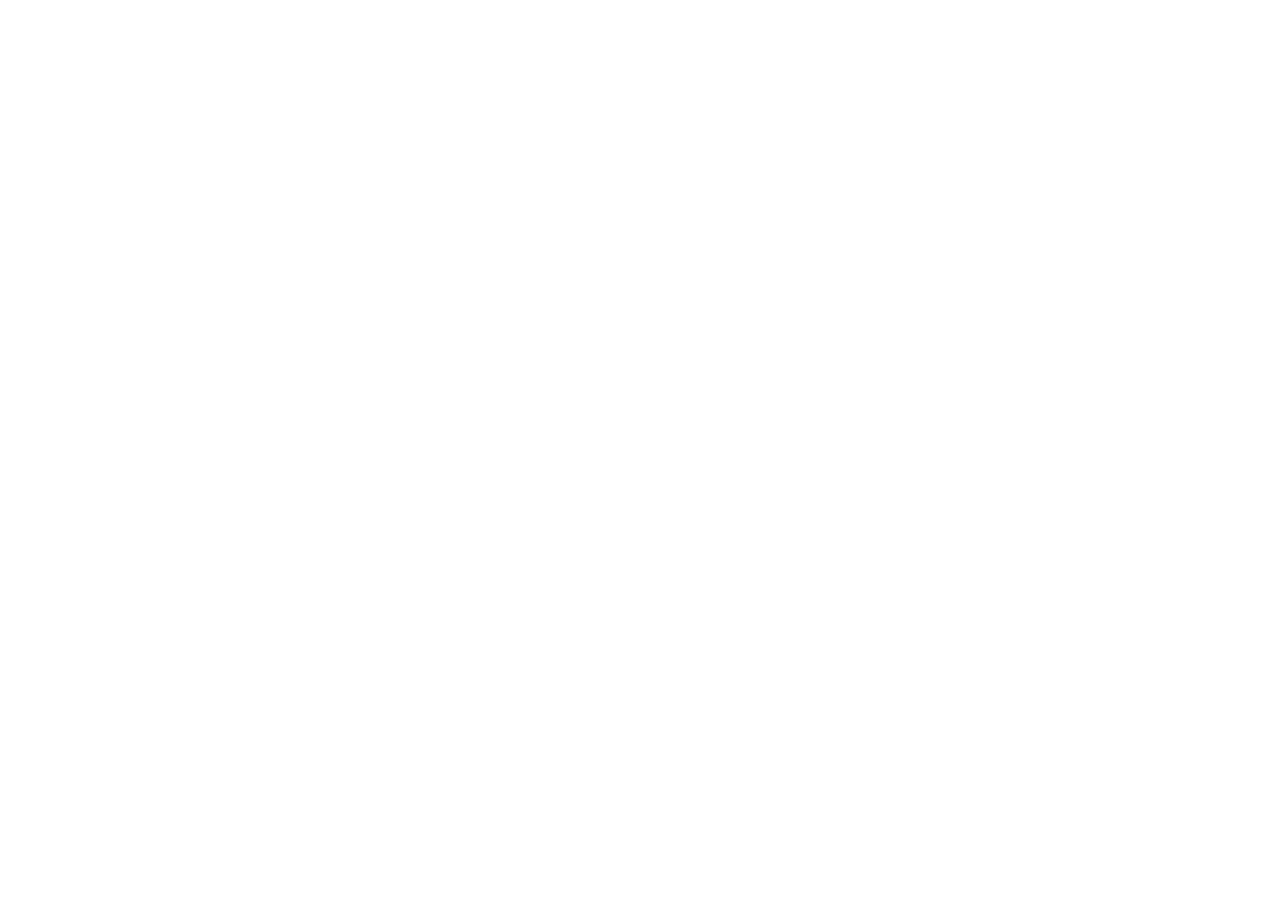
==== templates/index.html @ ec2422a8 "feat: Initial commit" ====
<!DOCTYPE html>
<html lang="en">
  <head>
    <meta charset="UTF-8" />
    <meta http-equiv="X-UA-Compatible" content="IE=edge" />
    <meta name="viewport" content="width=device-width, initial-scale=1.0" />
    <title>Document</title>
  </head>
  <body></body>
</html>
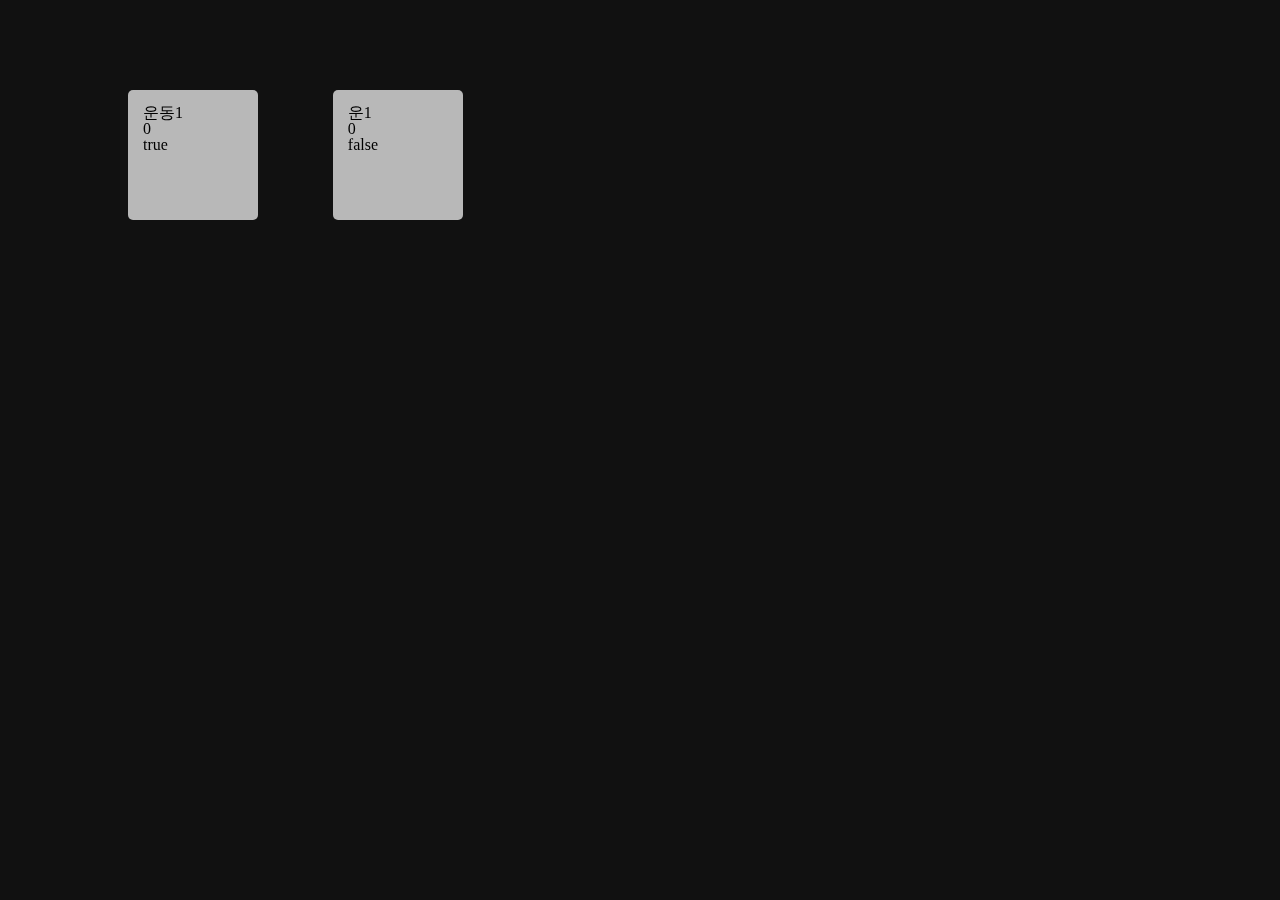
==== commit df4d95b8: "feat: 데이터에 따른 board 컴포넌트  렌더링 구현" ====
--- a/templates/index.html
+++ b/templates/index.html
@@ -4,7 +4,82 @@
     <meta charset="UTF-8" />
     <meta http-equiv="X-UA-Compatible" content="IE=edge" />
     <meta name="viewport" content="width=device-width, initial-scale=1.0" />
-    <title>Document</title>
+    <link rel="stylesheet" href="../static/css/index.css" />
+    <title>Home</title>
+    <script src="https://ajax.googleapis.com/ajax/libs/jquery/3.5.1/jquery.min.js"></script>
+    <script>
+      const userData = [
+        {
+          boardId: 0,
+          todos: [
+            {
+              todoId: 0,
+              text: '운동1',
+              isDone: true,
+            },
+            {
+              todoId: 1,
+              text: '운동2',
+              isDone: false,
+            },
+            {
+              todoId: 2,
+              text: '운동3',
+              isDone: false,
+            },
+          ],
+        },
+
+        {
+          boardId: 1,
+          todos: [
+            {
+              todoId: 0,
+              text: '운1',
+              isDone: false,
+            },
+            {
+              todoId: 1,
+              text: '운2',
+              isDone: false,
+            },
+          ],
+        },
+      ];
+
+      $(document).ready(function () {
+        paintBoard();
+      });
+
+      const boardClickHandler = (id) => {
+        console.log('board : ', id);
+      };
+
+      const createComponent = (data) => {
+        const { boardId, todos } = data;
+        const { todoId, text, isDone } = todos[0];
+        console.log(todos[0]);
+
+        return `
+          <div class="board" onclick="boardClickHandler(${boardId})">
+            <div>${text}</div>
+            <div>${todoId}</div>
+            <div>${isDone}</div>
+          </div>
+        `;
+      };
+
+      const paintBoard = () => {
+        userData.forEach((v) => {
+          const component = createComponent(v);
+          $('.user-data-contanier').append(component);
+        });
+      };
+    </script>
   </head>
-  <body></body>
+  <body>
+    <div class="main-container">
+      <div class="user-data-contanier"></div>
+    </div>
+  </body>
 </html>
--- a/static/css/index.css
+++ b/static/css/index.css
@@ -0,0 +1,6 @@
+/* Global CSS */
+@import url('./reset.css');
+@import url('./global.css');
+
+/* components */
+@import url('./home.css');
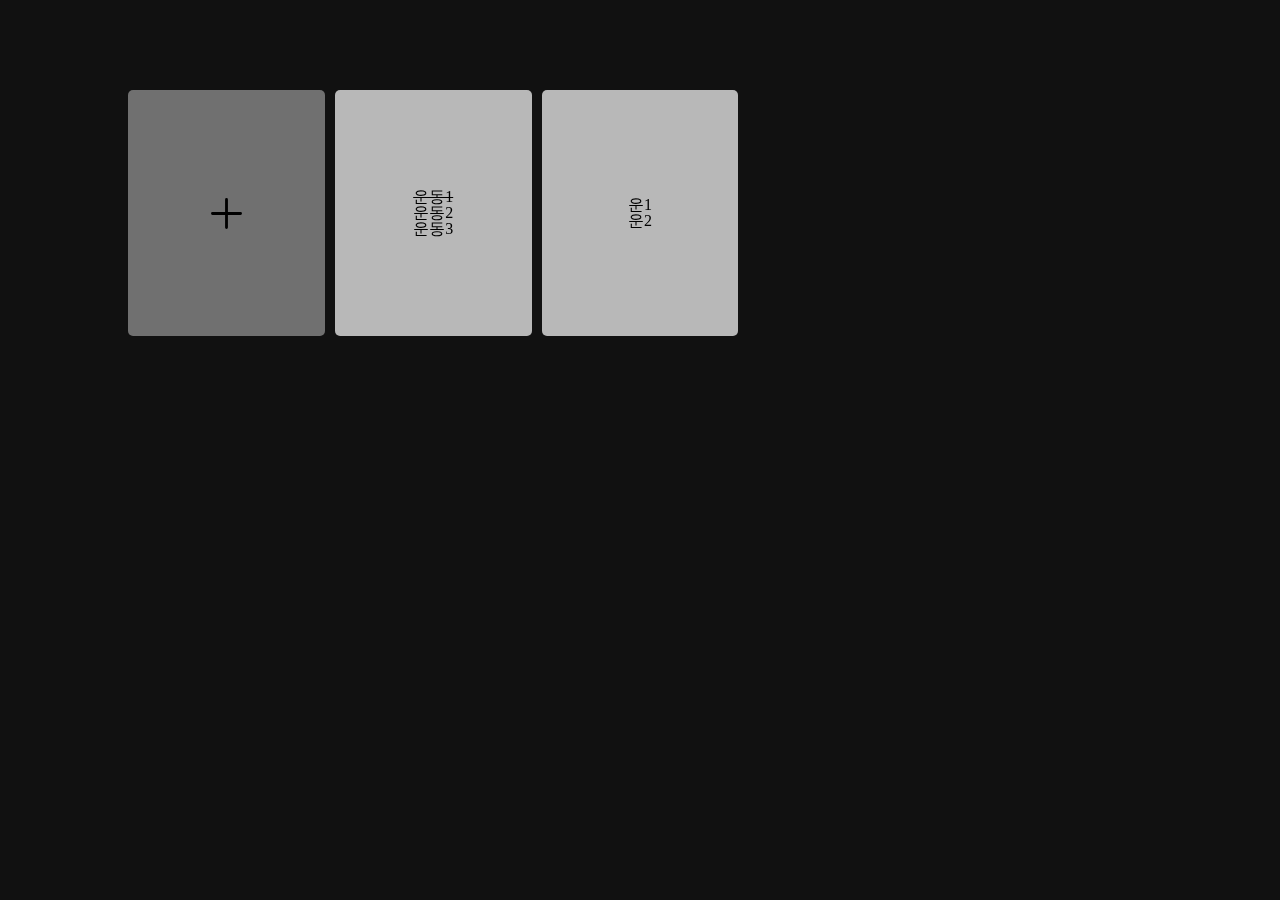
==== commit ccf1c26d: "Merge remote-tracking branch 'upstream/main'" ====
--- a/templates/index.html
+++ b/templates/index.html
@@ -58,13 +58,26 @@
       const createComponent = (data) => {
         const { boardId, todos } = data;
         const { todoId, text, isDone } = todos[0];
-        console.log(todos[0]);
+        let todoComponent = '';
+
+        for (let i of todos) {
+          const { text, isDone } = i;
+          todoComponent += getTodosDone(text, isDone);
+        }
 
         return `
-          <div class="board" onclick="boardClickHandler(${boardId})">
-            <div>${text}</div>
-            <div>${todoId}</div>
-            <div>${isDone}</div>
+          <a href="detail/${boardId}">
+            <div class="board board-add" onclick="boardClickHandler(${boardId})">
+              ${todoComponent}
+            </div>
+          </a>
+        `;
+      };
+
+      const getTodosDone = (text, isDone) => {
+        return `
+          <div class="${isDone ? 'done' : ''}">
+            ${text}
           </div>
         `;
       };
@@ -75,11 +88,34 @@
           $('.user-data-contanier').append(component);
         });
       };
+
+      const addTodo = () => {
+        console.log('add');
+        //Ajax to '/detail'
+      };
     </script>
   </head>
   <body>
     <div class="main-container">
-      <div class="user-data-contanier"></div>
+      <div class="user-data-contanier">
+        <div class="board add-board" onclick="addTodo()">
+          <svg
+            xmlns="http://www.w3.org/2000/svg"
+            fill="none"
+            viewBox="0 0 24 24"
+            stroke-width="1.5"
+            stroke="currentColor"
+            class="w-6 h-6"
+            width="45"
+          >
+            <path
+              stroke-linecap="round"
+              stroke-linejoin="round"
+              d="M12 4.5v15m7.5-7.5h-15"
+            />
+          </svg>
+        </div>
+      </div>
     </div>
   </body>
 </html>
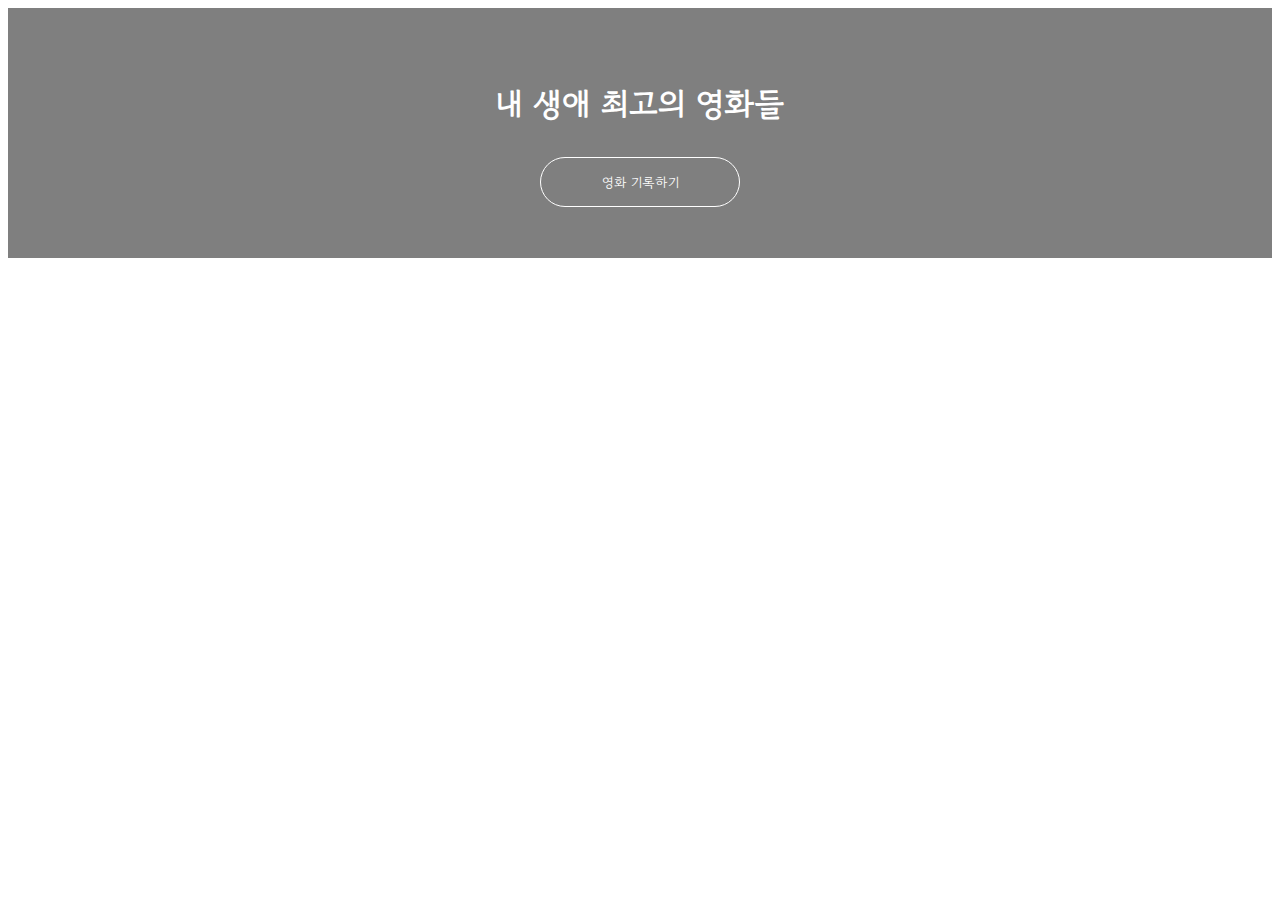
==== commit 533ca697: "Merge remote-tracking branch 'upstream/main'" ====
--- a/templates/index.html
+++ b/templates/index.html
@@ -1,121 +1,233 @@
 <!DOCTYPE html>
 <html lang="en">
   <head>
-    <meta charset="UTF-8" />
-    <meta http-equiv="X-UA-Compatible" content="IE=edge" />
-    <meta name="viewport" content="width=device-width, initial-scale=1.0" />
-    <link rel="stylesheet" href="../static/css/index.css" />
-    <title>Home</title>
+    <meta charset="utf-8" />
+    <meta
+      name="viewport"
+      content="width=device-width, initial-scale=1, shrink-to-fit=no"
+    />
+
+    <link
+      href="https://cdn.jsdelivr.net/npm/bootstrap@5.0.2/dist/css/bootstrap.min.css"
+      rel="stylesheet"
+      integrity="sha384-EVSTQN3/azprG1Anm3QDgpJLIm9Nao0Yz1ztcQTwFspd3yD65VohhpuuCOmLASjC"
+      crossorigin="anonymous"
+    />
     <script src="https://ajax.googleapis.com/ajax/libs/jquery/3.5.1/jquery.min.js"></script>
+    <script
+      src="https://cdn.jsdelivr.net/npm/bootstrap@5.0.2/dist/js/bootstrap.bundle.min.js"
+      integrity="sha384-MrcW6ZMFYlzcLA8Nl+NtUVF0sA7MsXsP1UyJoMp4YLEuNSfAP+JcXn/tWtIaxVXM"
+      crossorigin="anonymous"
+    ></script>
+
+    <title>스파르타 피디아</title>
+
+    <link
+      href="https://fonts.googleapis.com/css2?family=Gowun+Dodum&display=swap"
+      rel="stylesheet"
+    />
+
+    <style>
+      * {
+        font-family: 'Gowun Dodum', sans-serif;
+      }
+
+      .mytitle {
+        width: 100%;
+        height: 250px;
+
+        background-image: linear-gradient(
+            0deg,
+            rgba(0, 0, 0, 0.5),
+            rgba(0, 0, 0, 0.5)
+          ),
+          url('https://movie-phinf.pstatic.net/20210715_95/1626338192428gTnJl_JPEG/movie_image.jpg');
+        background-position: center;
+        background-size: cover;
+
+        color: white;
+
+        display: flex;
+        flex-direction: column;
+        align-items: center;
+        justify-content: center;
+      }
+
+      .mytitle > button {
+        width: 200px;
+        height: 50px;
+
+        background-color: transparent;
+        color: white;
+
+        border-radius: 50px;
+        border: 1px solid white;
+
+        margin-top: 10px;
+      }
+
+      .mytitle > button:hover {
+        border: 2px solid white;
+      }
+
+      .mycomment {
+        color: gray;
+      }
+
+      .mycards {
+        margin: 20px auto 0px auto;
+        width: 95%;
+        max-width: 1200px;
+      }
+
+      .mypost {
+        width: 95%;
+        max-width: 500px;
+        margin: 20px auto 0px auto;
+        padding: 20px;
+        box-shadow: 0px 0px 3px 0px gray;
+
+        display: none;
+      }
+
+      .mybtns {
+        display: flex;
+        flex-direction: row;
+        align-items: center;
+        justify-content: center;
+
+        margin-top: 20px;
+      }
+      .mybtns > button {
+        margin-right: 10px;
+      }
+    </style>
     <script>
-      const userData = [
-        {
-          boardId: 0,
-          todos: [
-            {
-              todoId: 0,
-              text: '운동1',
-              isDone: true,
-            },
-            {
-              todoId: 1,
-              text: '운동2',
-              isDone: false,
-            },
-            {
-              todoId: 2,
-              text: '운동3',
-              isDone: false,
-            },
-          ],
-        },
-
-        {
-          boardId: 1,
-          todos: [
-            {
-              todoId: 0,
-              text: '운1',
-              isDone: false,
-            },
-            {
-              todoId: 1,
-              text: '운2',
-              isDone: false,
-            },
-          ],
-        },
-      ];
-
       $(document).ready(function () {
-        paintBoard();
+        listing();
       });
 
-      const boardClickHandler = (id) => {
-        console.log('board : ', id);
-      };
-
-      const createComponent = (data) => {
-        const { boardId, todos } = data;
-        const { todoId, text, isDone } = todos[0];
-        let todoComponent = '';
-
-        for (let i of todos) {
-          const { text, isDone } = i;
-          todoComponent += getTodosDone(text, isDone);
-        }
-
-        return `
-          <a href="detail/${boardId}">
-            <div class="board board-add" onclick="boardClickHandler(${boardId})">
-              ${todoComponent}
-            </div>
-          </a>
-        `;
-      };
-
-      const getTodosDone = (text, isDone) => {
-        return `
-          <div class="${isDone ? 'done' : ''}">
-            ${text}
-          </div>
-        `;
-      };
-
-      const paintBoard = () => {
-        userData.forEach((v) => {
-          const component = createComponent(v);
-          $('.user-data-contanier').append(component);
+      function listing() {
+        $.ajax({
+          type: 'GET',
+          url: '/movie',
+          data: {},
+          success: function (response) {
+            let rows = response['movies'];
+            for (let i = 0; i < rows.length; i++) {
+              let comment = rows[i]['comment'];
+              let desc = rows[i]['desc'];
+              let image = rows[i]['image'];
+              let star = rows[i]['star'];
+              let title = rows[i]['title'];
+
+              let star_image = '⭐'.repeat(star);
+
+              let temp_html = `<div class="col">
+                                            <div class="card h-100">
+                                                <img src="${image}"
+                                                     class="card-img-top">
+                                                <div class="card-body">
+                                                    <h5 class="card-title">${title}</h5>
+                                                    <p class="card-text">${desc}</p>
+                                                    <p>${star_image}</p>
+                                                    <p class="mycomment">${comment}</p>
+                                                    <button onclick="delete_data('${title}')">삭제</button>
+                                                </div>
+                                            </div>
+                                        </div>`;
+              $('#cards-box').append(temp_html);
+            }
+          },
         });
-      };
-
-      const addTodo = () => {
-        console.log('add');
-        //Ajax to '/detail'
-      };
+      }
+
+      function delete_data(titleData) {
+        $.ajax({
+          type: 'DELETE',
+          url: '/movie',
+          data: { title_give: titleData },
+          success: function (response) {
+            alert(response['msg']);
+            window.location.reload();
+          },
+        });
+      }
+
+      function posting() {
+        let url = $('#url').val();
+        let star = $('#star').val();
+        let comment = $('#comment').val();
+
+        $.ajax({
+          type: 'POST',
+          url: '/movie',
+          data: { url_give: url, star_give: star, comment_give: comment },
+          success: function (response) {
+            alert(response['msg']);
+            window.location.reload();
+          },
+        });
+      }
+
+      function open_box() {
+        $('#post-box').show();
+      }
+      function close_box() {
+        $('#post-box').hide();
+      }
     </script>
   </head>
+
   <body>
-    <div class="main-container">
-      <div class="user-data-contanier">
-        <div class="board add-board" onclick="addTodo()">
-          <svg
-            xmlns="http://www.w3.org/2000/svg"
-            fill="none"
-            viewBox="0 0 24 24"
-            stroke-width="1.5"
-            stroke="currentColor"
-            class="w-6 h-6"
-            width="45"
-          >
-            <path
-              stroke-linecap="round"
-              stroke-linejoin="round"
-              d="M12 4.5v15m7.5-7.5h-15"
-            />
-          </svg>
-        </div>
-      </div>
+    <div class="mytitle">
+      <h1>내 생애 최고의 영화들</h1>
+      <button onclick="open_box()">영화 기록하기</button>
+    </div>
+    <div class="mypost" id="post-box">
+      <div class="form-floating mb-3">
+        <input
+          id="url"
+          type="email"
+          class="form-control"
+          placeholder="name@example.com"
+        />
+        <label>영화URL</label>
+      </div>
+      <div class="input-group mb-3">
+        <label class="input-group-text" for="inputGroupSelect01">별점</label>
+        <select class="form-select" id="star">
+          <option selected>-- 선택하기 --</option>
+          <option value="1">⭐</option>
+          <option value="2">⭐⭐</option>
+          <option value="3">⭐⭐⭐</option>
+          <option value="4">⭐⭐⭐⭐</option>
+          <option value="5">⭐⭐⭐⭐⭐</option>
+        </select>
+      </div>
+      <div class="form-floating">
+        <textarea
+          id="comment"
+          class="form-control"
+          placeholder="Leave a comment here"
+        ></textarea>
+        <label for="floatingTextarea2">코멘트</label>
+      </div>
+      <div class="mybtns">
+        <button onclick="posting()" type="button" class="btn btn-dark">
+          기록하기
+        </button>
+        <button
+          onclick="close_box()"
+          type="button"
+          class="btn btn-outline-dark"
+        >
+          닫기
+        </button>
+      </div>
+    </div>
+    <div class="mycards">
+      <div class="row row-cols-1 row-cols-md-4 g-4" id="cards-box"></div>
     </div>
   </body>
 </html>
